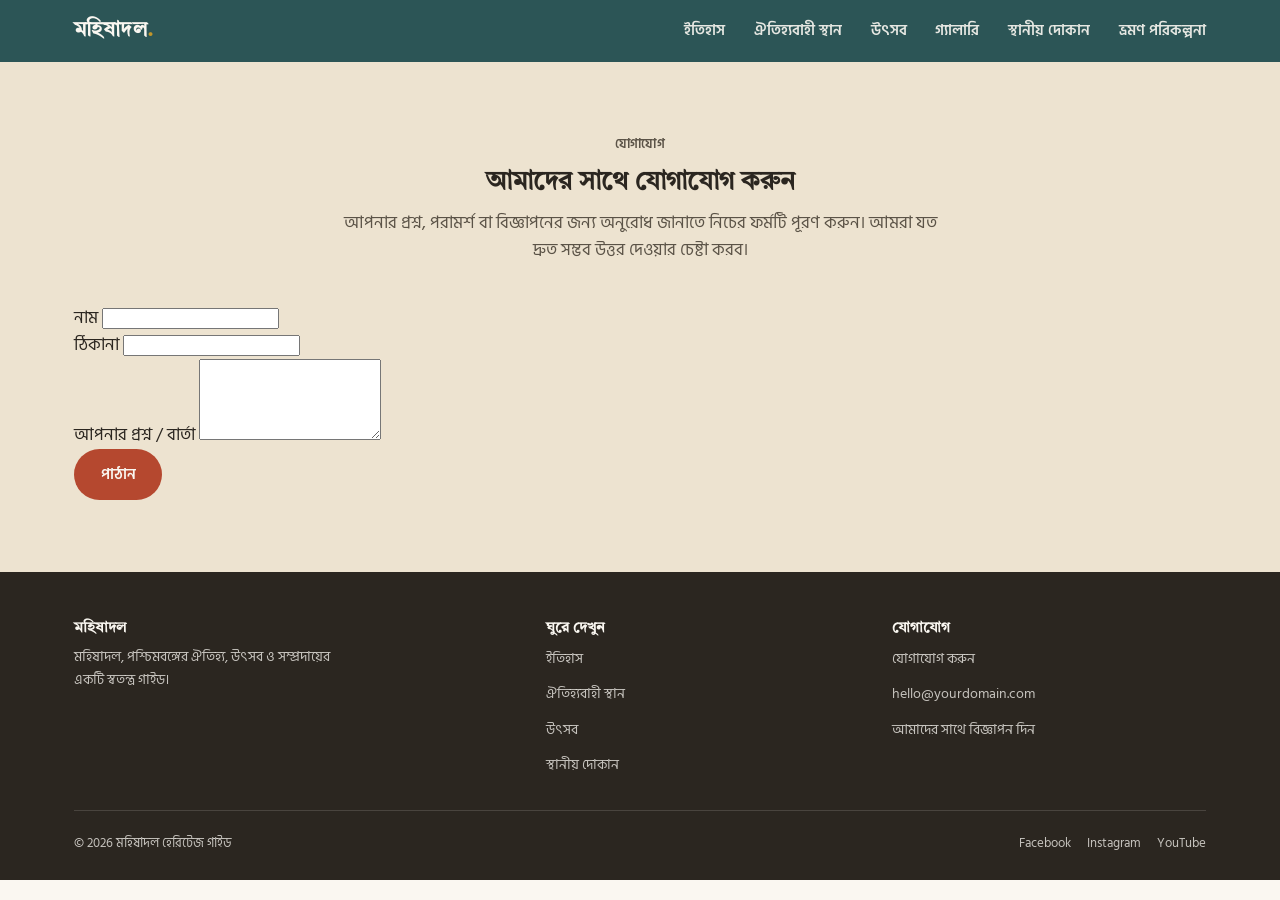
==== contact.html @ b21c39dc "Add files via upload" ====
<!DOCTYPE html>
<html lang="bn">
<head>
<meta charset="UTF-8">
<meta name="viewport" content="width=device-width, initial-scale=1.0">
<title>যোগাযোগ করুন — মহিষাদল</title>
<meta name="description" content="মহিষাদল সম্পর্কে প্রশ্ন, পরামর্শ বা বিজ্ঞাপনের জন্য যোগাযোগ করুন।">

<link rel="preconnect" href="https://fonts.googleapis.com">
<link rel="preconnect" href="https://fonts.gstatic.com" crossorigin>
<link href="https://fonts.googleapis.com/css2?family=Tiro+Bangla&family=Noto+Serif+Bengali:wght@500;600;700&family=Hind+Siliguri:wght@400;500;600;700&family=Noto+Sans+Bengali:wght@400;600&display=swap" rel="stylesheet">
<link rel="stylesheet" href="styles.css">
</head>
<body>

<!-- ============ হেডার ============ -->
<header class="site-header">
  <div class="container">
    <a href="index.html" class="logo">মহিষাদল<span>.</span></a>
    <nav class="main-nav" id="main-nav">
      <ul>
        <li><a href="index.html#history">ইতিহাস</a></li>
        <li><a href="index.html#heritage">ঐতিহ্যবাহী স্থান</a></li>
        <li><a href="index.html#festivals">উৎসব</a></li>
        <li><a href="index.html#gallery">গ্যালারি</a></li>
        <li><a href="index.html#promotions">স্থানীয় দোকান</a></li>
        <li><a href="index.html#visit">ভ্রমণ পরিকল্পনা</a></li>
      </ul>
    </nav>
    <button class="nav-toggle" id="nav-toggle" aria-label="মেনু খুলুন/বন্ধ করুন" aria-expanded="false">&#9776;</button>
  </div>
</header>

<!-- ============ যোগাযোগ ফর্ম ============ -->
<section class="section on-sand contact-hero">
  <div class="container">
    <div class="section-head">
      <p class="eyebrow">যোগাযোগ</p>
      <h1>আমাদের সাথে যোগাযোগ করুন</h1>
      <p>আপনার প্রশ্ন, পরামর্শ বা বিজ্ঞাপনের জন্য অনুরোধ জানাতে নিচের ফর্মটি পূরণ করুন। আমরা যত দ্রুত সম্ভব উত্তর দেওয়ার চেষ্টা করব।</p>
    </div>

    <form class="contact-form" id="contact-form">
      <div class="form-group">
        <label for="name">নাম</label>
        <input type="text" id="name" name="name" required>
      </div>
      <div class="form-group">
        <label for="address">ঠিকানা</label>
        <input type="text" id="address" name="address" required>
      </div>
      <div class="form-group">
        <label for="query">আপনার প্রশ্ন / বার্তা</label>
        <textarea id="query" name="query" rows="5" required></textarea>
      </div>
      <button type="submit" class="btn btn-primary" id="submit-btn" style="align-self:flex-start;">পাঠান</button>
    </form>

    <div class="form-success" id="form-success" hidden>
      আপনার বার্তা সফলভাবে পাঠানো হয়েছে। ধন্যবাদ, আমরা শীঘ্রই যোগাযোগ করব।
    </div>
    <div class="form-error" id="form-error" hidden>
      দুঃখিত, বার্তা পাঠাতে সমস্যা হয়েছে। আবার চেষ্টা করুন, অথবা সরাসরি ইমেইল করুন: hello@yourdomain.com
    </div>
  </div>
</section>

<!-- ============ ফুটার ============ -->
<footer class="site-footer">
  <div class="container">
    <div class="footer-grid">
      <div>
        <h4>মহিষাদল</h4>
        <p style="font-size:0.9rem; max-width:32ch;">মহিষাদল, পশ্চিমবঙ্গের ঐতিহ্য, উৎসব ও সম্প্রদায়ের একটি স্বতন্ত্র গাইড।</p>
      </div>
      <div>
        <h4>ঘুরে দেখুন</h4>
        <ul>
          <li><a href="index.html#history">ইতিহাস</a></li>
          <li><a href="index.html#heritage">ঐতিহ্যবাহী স্থান</a></li>
          <li><a href="index.html#festivals">উৎসব</a></li>
          <li><a href="index.html#promotions">স্থানীয় দোকান</a></li>
        </ul>
      </div>
      <div>
        <h4>যোগাযোগ</h4>
        <ul>
          <li><a href="contact.html">যোগাযোগ করুন</a></li>
          <li><a href="mailto:hello@yourdomain.com">hello@yourdomain.com</a></li>
          <li><a href="#">আমাদের সাথে বিজ্ঞাপন দিন</a></li>
        </ul>
      </div>
    </div>
    <div class="footer-bottom">
      <span>&copy; <span id="year"></span> মহিষাদল হেরিটেজ গাইড</span>
      <div class="social-row">
        <a href="#">Facebook</a>
        <a href="#">Instagram</a>
        <a href="#">YouTube</a>
      </div>
    </div>
  </div>
</footer>

<script src="script.js"></script>
<script src="contact.js"></script>
</body>
</html>
---- styles.css ----
/* =========================================================
   Mahishadal Heritage — stylesheet
   Palette is drawn from the town's own materials:
   terracotta brick, lime-washed plaster, river dusk, brass carving.
   ========================================================= */

:root {
  /* -- Color tokens -- */
  --terracotta: #B5482F;      /* temple brick red — primary/signature */
  --terracotta-dark: #8E3620;
  --indigo-dusk: #1F4B4C;     /* river-at-dusk teal — secondary bands */
  --indigo-dusk-dark: #163837;
  --gold: #C1962B;            /* brass carving gold — accents, CTAs */
  --sand: #EDE3D0;            /* lime-plaster cream — section background */
  --paper: #FAF7F1;           /* card background */
  --ink: #2B2620;             /* charcoal ink — body text */
  --ink-soft: #5B5347;        /* muted text */
  --line: rgba(43, 38, 32, 0.14);

  /* -- Type --
     Tiro Bangla gives headings the same carved, historic feel Fraunces gave
     the English version. Hind Siliguri is a clean, highly readable Bengali
     text face for body copy and UI labels. */
  --font-display: "Tiro Bangla", "Noto Serif Bengali", serif;
  --font-body: "Hind Siliguri", "Noto Sans Bengali", sans-serif;
  --font-mono: "Hind Siliguri", "Noto Sans Bengali", sans-serif;

  /* -- Layout -- */
  --max-width: 1180px;
  --radius: 6px;
  --gap: 1.5rem;
}

* { box-sizing: border-box; }
html { scroll-behavior: smooth; }

body {
  margin: 0;
  font-family: var(--font-body);
  color: var(--ink);
  background: var(--paper);
  line-height: 1.6;
  font-size: 17px;
}

h1, h2, h3, h4 {
  font-family: var(--font-display);
  font-weight: 600;
  line-height: 1.15;
  margin: 0 0 0.5em;
  color: var(--ink);
}

p { margin: 0 0 1em; }

a { color: inherit; text-decoration: none; }

img { max-width: 100%; display: block; }

.container {
  max-width: var(--max-width);
  margin: 0 auto;
  padding: 0 1.5rem;
}

.eyebrow {
  font-family: var(--font-mono);
  font-size: 0.82rem;
  font-weight: 600;
  letter-spacing: 0.02em;
  color: var(--terracotta);
}

button, .btn {
  font-family: var(--font-body);
  font-weight: 600;
  border-radius: 999px;
  border: 1px solid transparent;
  padding: 0.75rem 1.6rem;
  cursor: pointer;
  font-size: 0.95rem;
  display: inline-flex;
  align-items: center;
  gap: 0.5rem;
  transition: transform 0.15s ease, background 0.15s ease;
}
.btn:focus-visible, a:focus-visible, button:focus-visible {
  outline: 3px solid var(--gold);
  outline-offset: 2px;
}
.btn-primary { background: var(--terracotta); color: var(--paper); }
.btn-primary:hover { background: var(--terracotta-dark); transform: translateY(-1px); }
.btn-ghost { background: transparent; color: var(--paper); border-color: rgba(250,247,241,0.5); }
.btn-ghost:hover { background: rgba(250,247,241,0.12); }
.btn-outline { background: transparent; color: var(--terracotta); border-color: var(--terracotta); }
.btn-outline:hover { background: var(--terracotta); color: var(--paper); }

/* -- Signature motif: a temple-frieze divider, echoing the
   terracotta carving bands found on Mahishadal's temples -- */
.frieze {
  height: 14px;
  width: 100%;
  background-image: repeating-linear-gradient(
    -45deg,
    var(--gold) 0px, var(--gold) 7px,
    transparent 7px, transparent 14px
  );
  opacity: 0.85;
}
.frieze.on-dark { opacity: 0.5; }

/* =========================================================
   Header
   ========================================================= */
.site-header {
  position: sticky;
  top: 0;
  z-index: 50;
  background: rgba(31, 75, 76, 0.94);
  backdrop-filter: blur(6px);
  color: var(--paper);
}
.site-header .container {
  display: flex;
  align-items: center;
  justify-content: space-between;
  padding-top: 0.9rem;
  padding-bottom: 0.9rem;
}
.logo {
  font-family: var(--font-display);
  font-size: 1.3rem;
  font-weight: 600;
  letter-spacing: 0.02em;
}
.logo span { color: var(--gold); }

.main-nav ul {
  list-style: none;
  display: flex;
  gap: 1.8rem;
  margin: 0;
  padding: 0;
}
.main-nav a {
  font-size: 0.92rem;
  font-weight: 600;
  opacity: 0.9;
}
.main-nav a:hover { opacity: 1; color: var(--gold); }

.nav-toggle {
  display: none;
  background: transparent;
  border: none;
  color: var(--paper);
  font-size: 1.6rem;
  padding: 0.2rem 0.4rem;
}

/* =========================================================
   Hero
   ========================================================= */
.hero {
  position: relative;
  background-image:
    linear-gradient(180deg, rgba(22,56,55,0.72) 0%, rgba(22,56,55,0.88) 100%),
    url('images/hero-mahishadal.jpg');
  background-size: cover;
  background-position: center 65%;
  color: var(--paper);
  overflow: hidden;
}
.hero .container {
  position: relative;
  z-index: 2;
  padding-top: 5.5rem;
  padding-bottom: 6rem;
  max-width: 760px;
  text-align: center;
  margin: 0 auto;
}
.hero .eyebrow { color: var(--gold); }
.hero h1 {
  font-size: clamp(2.2rem, 5vw, 3.4rem);
  color: var(--paper);
}
.hero p.lead {
  font-size: 1.15rem;
  color: rgba(250,247,241,0.85);
  max-width: 540px;
  margin-left: auto;
  margin-right: auto;
}
.hero-actions {
  display: flex;
  gap: 1rem;
  justify-content: center;
  margin-top: 1.5rem;
  flex-wrap: wrap;
}

/* Decorative temple silhouette behind the hero copy */
.hero-silhouette {
  position: absolute;
  inset: auto 0 0 0;
  height: 46%;
  background: var(--indigo-dusk-dark);
  clip-path: polygon(
    0% 100%, 0% 60%, 6% 60%, 6% 40%, 10% 40%, 10% 20%, 14% 20%, 14% 0%,
    18% 0%, 18% 30%, 24% 30%, 24% 50%, 32% 50%, 32% 25%, 38% 25%, 38% 5%,
    44% 5%, 44% 35%, 52% 35%, 52% 15%, 58% 15%, 58% 45%, 66% 45%, 66% 20%,
    72% 20%, 72% 0%, 76% 0%, 76% 20%, 82% 20%, 82% 40%, 88% 40%, 88% 60%,
    94% 60%, 94% 45%, 100% 45%, 100% 100%
  );
  opacity: 0.6;
}

/* =========================================================
   Festival countdown plaque
   ========================================================= */
.plaque-band {
  background: var(--gold);
  color: var(--ink);
}
.plaque {
  display: flex;
  align-items: center;
  justify-content: space-between;
  flex-wrap: wrap;
  gap: 1rem;
  padding: 1.1rem 0;
}
.plaque-label {
  font-family: var(--font-mono);
  font-size: 0.85rem;
  font-weight: 600;
}
.plaque-name {
  font-family: var(--font-display);
  font-size: 1.2rem;
  font-weight: 600;
}
.plaque-count {
  font-family: var(--font-mono);
  font-size: 1.05rem;
  background: rgba(43,38,32,0.1);
  padding: 0.35rem 0.9rem;
  border-radius: 999px;
}

/* =========================================================
   Generic section rhythm
   ========================================================= */
.section {
  padding: 4.5rem 0;
}
.section.on-sand { background: var(--sand); }
.section.on-dusk { background: var(--indigo-dusk); color: var(--paper); }
.section.on-dusk h2 { color: var(--paper); }
.section.on-dusk .eyebrow { color: var(--gold); }

.section-head {
  max-width: 620px;
  margin: 0 auto 2.5rem;
  text-align: center;
}
.section-head h2 { font-size: clamp(1.6rem, 3vw, 2.1rem); }
.section-head p { color: var(--ink-soft); }
.section.on-dusk .section-head p { color: rgba(250,247,241,0.75); }

/* -- History teaser -- */
.history-grid {
  display: grid;
  grid-template-columns: 1.1fr 0.9fr;
  gap: 3rem;
  align-items: center;
}
.history-frame {
  aspect-ratio: 4 / 3;
  border-radius: var(--radius);
  overflow: hidden;
  border: 1px solid var(--line);
}
.history-frame img {
  width: 100%;
  height: 100%;
  object-fit: cover;
  display: block;
}

/* -- Heritage site cards -- */
.card-grid {
  display: grid;
  grid-template-columns: repeat(3, 1fr);
  gap: var(--gap);
}
.site-card {
  background: var(--paper);
  border: 1px solid var(--line);
  border-radius: var(--radius);
  overflow: hidden;
}
.site-card-image {
  aspect-ratio: 16 / 10;
  background: linear-gradient(160deg, var(--terracotta) 0%, var(--terracotta-dark) 100%);
}
.site-card-body { padding: 1.4rem; }
.site-card-body h3 { font-size: 1.1rem; margin-bottom: 0.35rem; }
.site-card-body p { font-size: 0.92rem; color: var(--ink-soft); margin-bottom: 0.8rem; }
.site-card-body a { font-size: 0.85rem; font-weight: 600; color: var(--terracotta); }

/* -- Festival list -- */
.event-list { display: flex; flex-direction: column; gap: 0; max-width: 760px; margin: 0 auto; }
.event-row {
  display: flex;
  align-items: center;
  gap: 1.4rem;
  padding: 1.1rem 0;
  border-bottom: 1px solid var(--line);
}
.event-date {
  font-family: var(--font-mono);
  font-size: 0.85rem;
  background: var(--sand);
  color: var(--terracotta-dark);
  padding: 0.5rem 0.7rem;
  border-radius: 4px;
  min-width: 78px;
  text-align: center;
  flex-shrink: 0;
}
.event-info h3 { font-size: 1.05rem; margin: 0 0 0.2rem; }
.event-info p { font-size: 0.9rem; color: var(--ink-soft); margin: 0; }

/* -- Local promotions / ad slots -- */
.ad-grid {
  display: grid;
  grid-template-columns: repeat(3, 1fr);
  gap: var(--gap);
}
.ad-slot {
  border: 1px dashed rgba(250,247,241,0.4);
  border-radius: var(--radius);
  padding: 1.6rem;
  text-align: center;
  min-height: 140px;
  display: flex;
  flex-direction: column;
  align-items: center;
  justify-content: center;
  gap: 0.6rem;
}
.ad-slot.filled {
  border-style: solid;
  background: rgba(250,247,241,0.06);
}
.ad-slot p { margin: 0; font-size: 0.85rem; color: rgba(250,247,241,0.75); }
.ad-slot strong { font-family: var(--font-display); font-size: 1.05rem; color: var(--paper); }

/* -- Gallery -- */
.gallery-grid {
  display: grid;
  grid-template-columns: repeat(4, 1fr);
  gap: 0.6rem;
}
.gallery-tile {
  aspect-ratio: 1;
  border-radius: 4px;
  background: linear-gradient(135deg, var(--indigo-dusk) 0%, var(--terracotta) 100%);
  opacity: 0.85;
}

/* -- Visitor info -- */
.info-grid {
  display: grid;
  grid-template-columns: repeat(3, 1fr);
  gap: var(--gap);
}
.info-card { text-align: center; padding: 0 1rem; }
.info-card h3 { font-size: 1.05rem; }
.info-card p { font-size: 0.92rem; color: var(--ink-soft); }

/* =========================================================
   Footer
   ========================================================= */
.site-footer {
  background: var(--ink);
  color: rgba(250,247,241,0.75);
  padding: 3rem 0 1.6rem;
}
.footer-grid {
  display: grid;
  grid-template-columns: 1.4fr 1fr 1fr;
  gap: 2rem;
  padding-bottom: 2rem;
  border-bottom: 1px solid rgba(250,247,241,0.14);
}
.footer-grid h4 { color: var(--paper); font-size: 0.95rem; }
.footer-grid ul { list-style: none; margin: 0; padding: 0; display: flex; flex-direction: column; gap: 0.5rem; }
.footer-grid a { font-size: 0.9rem; }
.footer-grid a:hover { color: var(--gold); }
.footer-bottom {
  display: flex;
  justify-content: space-between;
  align-items: center;
  padding-top: 1.4rem;
  font-size: 0.82rem;
  flex-wrap: wrap;
  gap: 0.8rem;
}
.social-row { display: flex; gap: 1rem; }

/* =========================================================
   Responsive
   ========================================================= */
@media (max-width: 900px) {
  .history-grid, .card-grid, .ad-grid, .info-grid { grid-template-columns: 1fr; }
  .gallery-grid { grid-template-columns: repeat(2, 1fr); }
  .footer-grid { grid-template-columns: 1fr; }
  .main-nav { display: none; }
  .nav-toggle { display: block; }
  .main-nav.open {
    display: block;
    position: absolute;
    top: 100%; left: 0; right: 0;
    background: var(--indigo-dusk-dark);
    padding: 1rem 1.5rem 1.5rem;
  }
  .main-nav.open ul { flex-direction: column; gap: 1rem; }
}

@media (prefers-reduced-motion: reduce) {
  html { scroll-behavior: auto; }
  * { transition: none !important; }
}
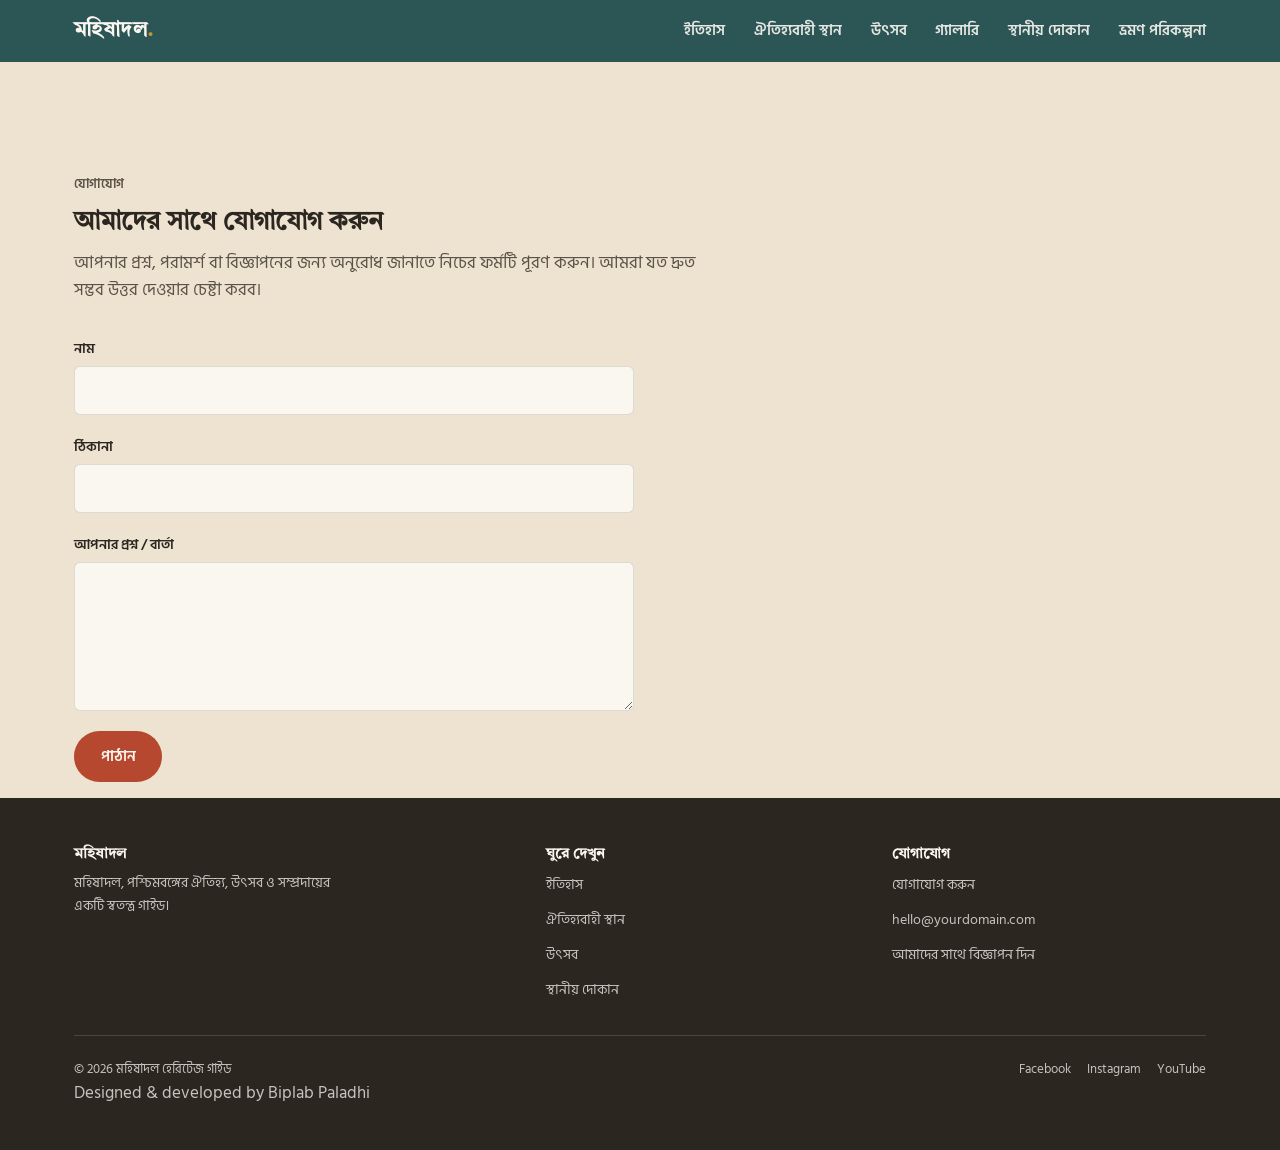
==== commit 7fc59ff9: "Add files via upload" ====
--- a/contact.html
+++ b/contact.html
@@ -99,6 +99,7 @@
         <a href="#">YouTube</a>
       </div>
     </div>
+    <p class="footer-credit">Designed &amp; developed by Biplab Paladhi</p>
   </div>
 </footer>
 
--- a/styles.css
+++ b/styles.css
@@ -434,3 +434,66 @@
   html { scroll-behavior: auto; }
   * { transition: none !important; }
 }
+
+/* =========================================================
+   Contact page
+   ========================================================= */
+.contact-hero {
+  padding: 7rem 0 1rem;
+}
+.contact-hero .section-head {
+  text-align: left;
+  margin: 0 0 2rem;
+  max-width: 640px;
+}
+
+.contact-form {
+  max-width: 560px;
+  display: flex;
+  flex-direction: column;
+  gap: 1.2rem;
+}
+.form-group {
+  display: flex;
+  flex-direction: column;
+  gap: 0.4rem;
+}
+.form-group label {
+  font-size: 0.9rem;
+  font-weight: 600;
+  color: var(--ink);
+}
+.form-group input,
+.form-group textarea {
+  font-family: var(--font-body);
+  font-size: 0.95rem;
+  padding: 0.7rem 0.9rem;
+  border: 1px solid var(--line);
+  border-radius: var(--radius);
+  background: var(--paper);
+  color: var(--ink);
+  resize: vertical;
+}
+.form-group input:focus,
+.form-group textarea:focus {
+  outline: none;
+  border-color: var(--terracotta);
+}
+
+.form-success, .form-error {
+  max-width: 560px;
+  padding: 1rem 1.2rem;
+  border-radius: var(--radius);
+  font-size: 0.95rem;
+  margin-top: 1rem;
+}
+.form-success {
+  background: rgba(29, 158, 117, 0.12);
+  color: #0F6E56;
+  border: 1px solid rgba(29, 158, 117, 0.3);
+}
+.form-error {
+  background: rgba(226, 75, 74, 0.1);
+  color: #A32D2D;
+  border: 1px solid rgba(226, 75, 74, 0.3);
+}
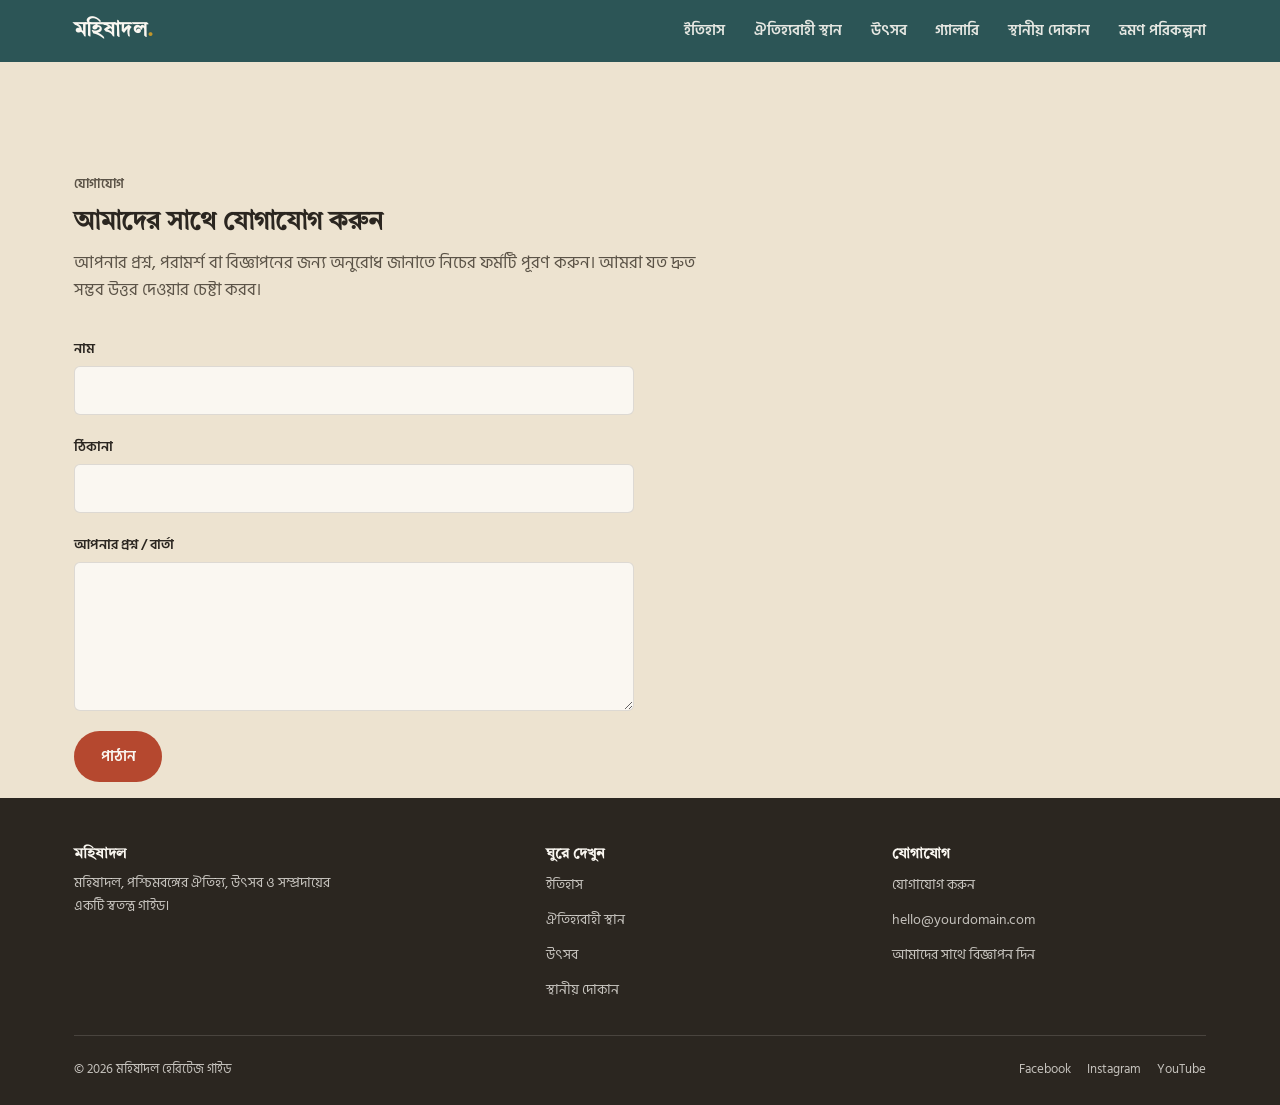
==== commit b61dc46e: "Add files via upload" ====
--- a/contact.html
+++ b/contact.html
@@ -99,7 +99,6 @@
         <a href="#">YouTube</a>
       </div>
     </div>
-    <p class="footer-credit">Designed &amp; developed by Biplab Paladhi</p>
   </div>
 </footer>
 
--- a/styles.css
+++ b/styles.css
@@ -411,6 +411,13 @@
 }
 .social-row { display: flex; gap: 1rem; }
 
+.footer-credit {
+  text-align: center;
+  font-size: 0.72rem;
+  color: rgba(250,247,241,0.45);
+  margin: 0.8rem 0 0;
+}
+
 /* =========================================================
    Responsive
    ========================================================= */
